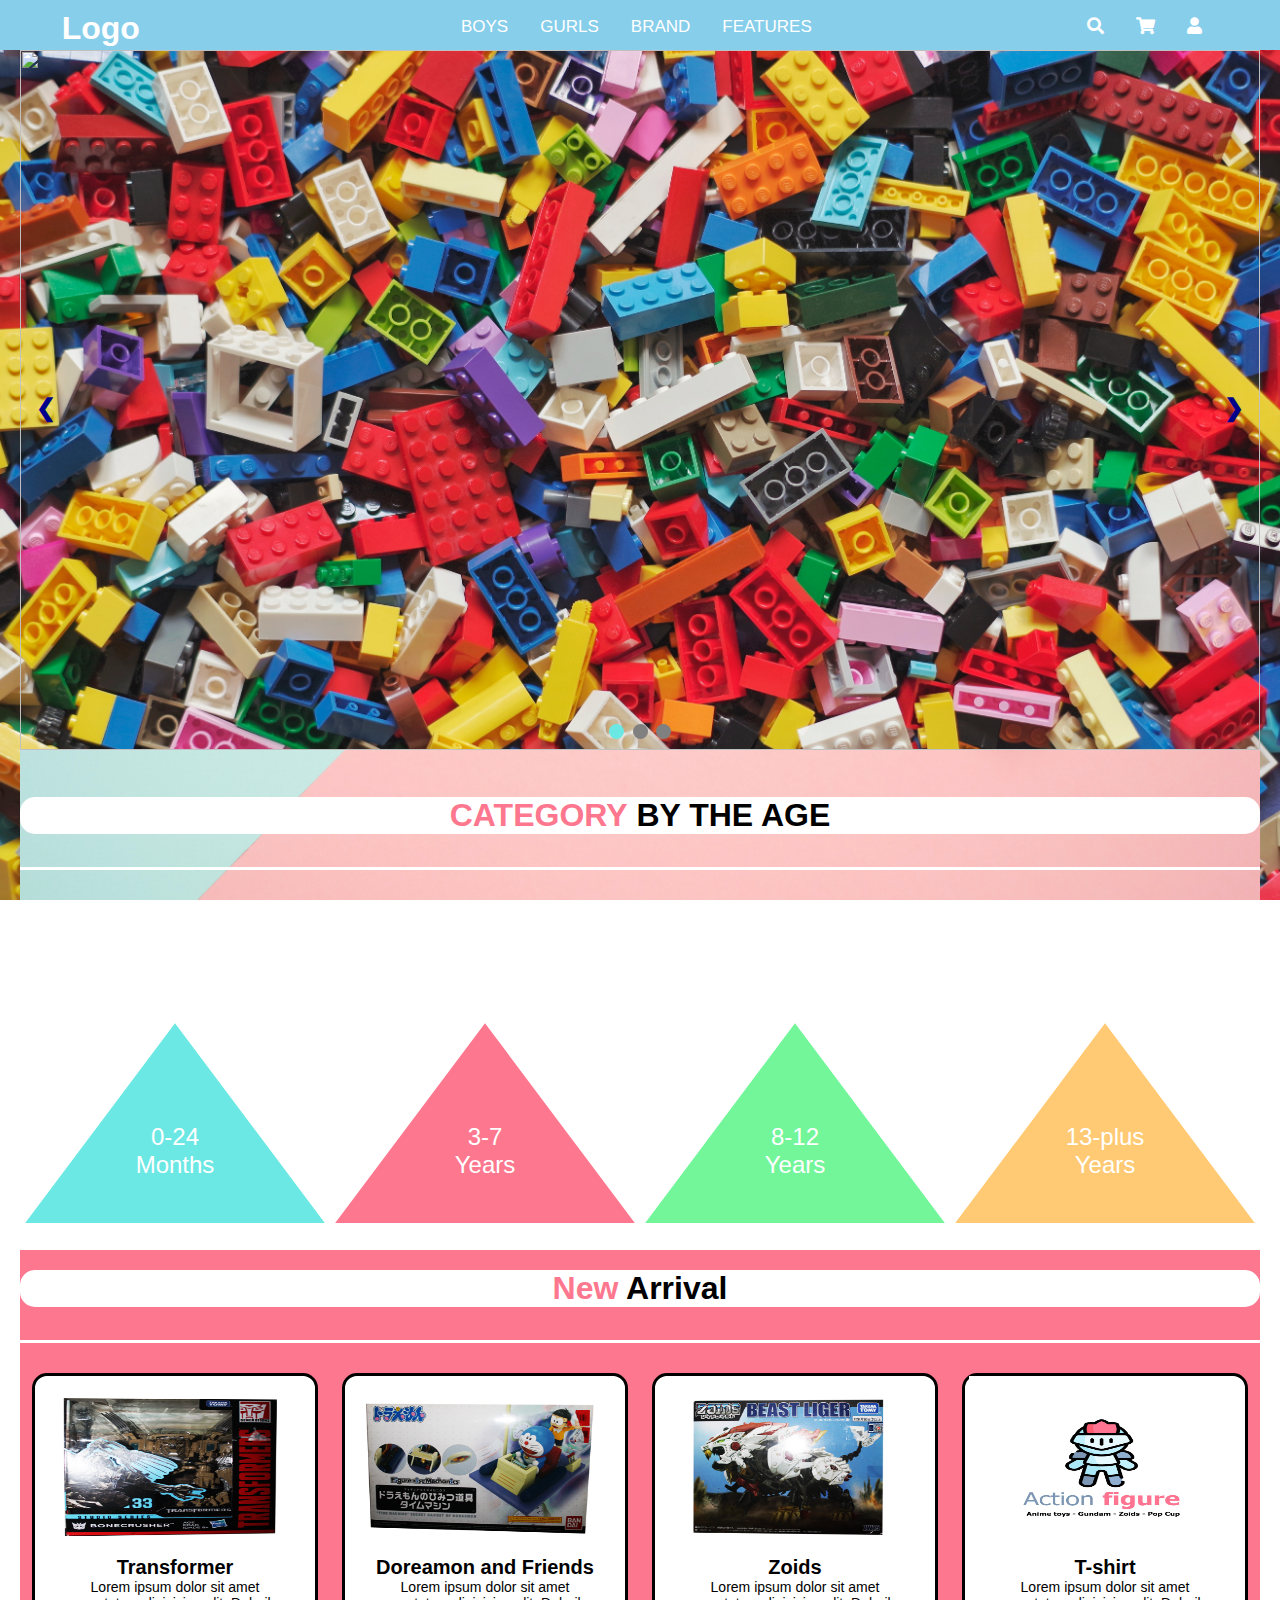
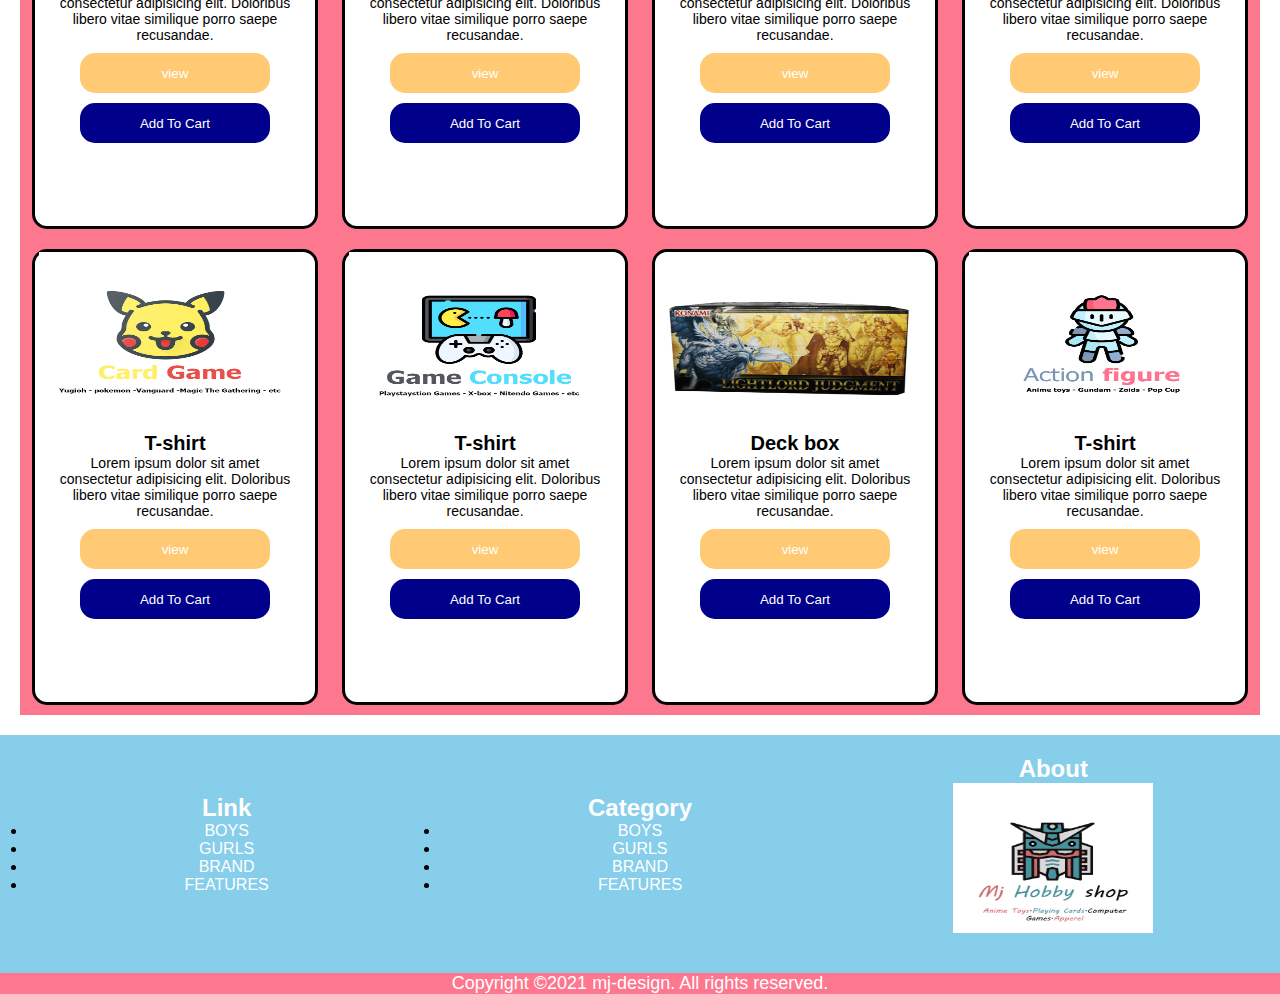
==== index.html @ 23a68a2f "first try" ====
<!DOCTYPE html>
<html lang="en">
<head>
    <meta charset="UTF-8">
    <meta http-equiv="X-UA-Compatible" content="IE=edge">
    <meta name="viewport" content="width=device-width, initial-scale=1.0">
    <link rel="stylesheet" href="https://cdnjs.cloudflare.com/ajax/libs/font-awesome/5.15.2/css/all.min.css"/>
    <link rel="stylesheet" href="https://cdn.jsdelivr.net/npm/bulma@0.9.3/css/bulma.min.css">
    <link rel="stylesheet" href="nav.css">
    <link rel="stylesheet" href="index.css">
    <title>TOY STORE</title>
</head>
<body>
    <div class="nav-container">
        <nav>
            <div class="logo"><span><i class="fas fa-bars" onclick="openNav()"></i></span> <h1> Logo</h1></div>
            <div class="content">
                <a href="#">BOYS</a>
                <a href="#">GURLS</a>
                <a href="#">BRAND</a>
                <a href="#">FEATURES</a>
            </div>
            <div class="icon-container">
                <a href="#" class="icon"><i class="fas fa-user"></i></a>
                <a href="#" class="icon"><i class="fas fa-shopping-cart"></i></a>
                <a href="#" class="icon"><i class="fas fa-search"></i></a>
            </div>
        </nav>
    </div>
        <div id="myNav" class="overlay">
            <a href="javascript:void(0)" class="closebtn" onclick="closeNav()">&times;</a>
                <div class="overlay-content">
                    <a href="#">BOYS</a>
                    <a href="#">GURLS</a>
                    <a href="#">BRAND</a>
                    <a href="#">FEATURES</a>
                  </div>
                 </div>
                <div class="lalagyanan">
                    <div class="slider">
                        <div class="slideshow-container">
                            <div class="mySlides fade">
                            <img src="img/banner-sell-1.jpg" >
                            </div>
                            <div class="mySlides fade">
                            <img src="img/banne-sell-2.jpg" >
                            </div>
                            <a class="prev" onclick="plusSlides(-1)">&#10094;</a>
                            <a class="next" onclick="plusSlides(1)">&#10095;</a>
                            <div style="text-align:center">
                                <span class="dot" onclick="currentSlide(1)"></span>
                                <span class="dot" onclick="currentSlide(2)"></span>
                                <span class="dot" onclick="currentSlide(3)"></span>
                            </div>
                        </div>
                    </div>
                </div>   
                    <div class="lalagyanan-nang">
                       <div class="category">
                            <div class="lalagyan-title">
                                <p> <b style="color: #FD778E;">CATEGORY</b>  BY THE AGE</p>
                            </div>
                            <div class="tatsulok"><P>0-24</P><p>Months</p></div>
                            <div class="tatsulok" style="background-color:#FD778E;"><P>3-7</P><p>Years</p></div>
                            <div class="tatsulok" style="background-color:#73F69A;"><P>8-12</P><p>Years</p></div>
                            <div class="tatsulok" style="background-color:#FFCA73;"><P>13-plus</P><p>Years</p>/div>
                        </div>
                    </div>
                    <div class="card-container">
                        <div class="card-area">
                            <div class="lalagyan-title">
                                <p > <b style="color: #FD778E;">New</b>  Arrival</p>
                            </div>
                            <div class="item-card">
                                <div class="card-img">
                                    <img src="img/action-2.png" alt="">
                                </div>
                                <p class="card-name"> Transformer</p>
                                <p class="card-info"> Lorem ipsum dolor sit amet consectetur adipisicing elit.
                                Doloribus libero vitae similique porro saepe recusandae.</p>
                                <div class="button-view"><button>view</button></div>
                                <div class="button-cart" onclick="order()"><button>Add To Cart</button></div>
                            </div>
                            <div class="item-card">
                                <div class="card-img">
                                    <img src="img/Action-1.png" alt="">
                                </div>
                                <p class="card-name"> Doreamon and Friends</p>
                                <p class="card-info"> Lorem ipsum dolor sit amet consectetur adipisicing elit.
                                Doloribus libero vitae similique porro saepe recusandae.</p>
                                <div class="button-view"><button>view</button></div>
                                <div class="button-cart" onclick="order()"><button>Add To Cart</button></div>
                            </div>
                            <div class="item-card">
                                <div class="card-img">
                                    <img src="img/action-3.png" alt="">
                                </div>
                                <p class="card-name"> Zoids</p>
                                <p class="card-info"> Lorem ipsum dolor sit amet consectetur adipisicing elit.
                                Doloribus libero vitae similique porro saepe recusandae.</p>
                                <div class="button-view"><button>view</button></div>
                                <div class="button-cart" onclick="order()"><button>Add To Cart</button></div>
                            </div>
                            <div class="item-card">
                                <div class="card-img">
                                    <img src="img/action-figure.jpg" alt="">
                                </div>
                                <p class="card-name"> T-shirt</p>
                                <p class="card-info"> Lorem ipsum dolor sit amet consectetur adipisicing elit.
                                Doloribus libero vitae similique porro saepe recusandae.</p>
                                <div class="button-view"><button>view</button></div>
                                <div class="button-cart" onclick="order()"><button>Add To Cart</button></div>
                            </div>
                            <div class="item-card">
                                <div class="card-img">
                                    <img src="img/card-game.jpg" alt="">
                                </div>
                                <p class="card-name"> T-shirt</p>
                                <p class="card-info"> Lorem ipsum dolor sit amet consectetur adipisicing elit.
                                Doloribus libero vitae similique porro saepe recusandae.</p>
                                <div class="button-view"><button>view</button></div>
                                <div class="button-cart" onclick="order()"><button>Add To Cart</button></div>
                            </div>
                            <div class="item-card">
                                <div class="card-img">
                                    <img src="img/game-console.jpg" alt="">
                                </div>
                                <p class="card-name"> T-shirt</p>
                                <p class="card-info"> Lorem ipsum dolor sit amet consectetur adipisicing elit.
                                Doloribus libero vitae similique porro saepe recusandae.</p>
                                <div class="button-view"><button>view</button></div>
                                <div class="button-cart" onclick="order()"><button>Add To Cart</button></div>
                            </div>
                            <div class="item-card">
                                <div class="card-img">
                                    <img src="img/card-game-1.png" alt="">
                                </div>
                                <p class="card-name"> Deck box</p>
                                <p class="card-info"> Lorem ipsum dolor sit amet consectetur adipisicing elit.
                                Doloribus libero vitae similique porro saepe recusandae.</p>
                                <div class="button-view"><button>view</button></div>
                                <div class="button-cart" onclick="order()"><button>Add To Cart</button></div>
                            </div>
                            <div class="item-card">
                                <div class="card-img">
                                    <img src="img/action-figure.jpg" alt="">
                                </div>
                                <p class="card-name"> T-shirt</p>
                                <p class="card-info"> Lorem ipsum dolor sit amet consectetur adipisicing elit.
                                Doloribus libero vitae similique porro saepe recusandae.</p>
                                <div class="button-view"><button>view</button></div>
                                <div class="button-cart" onclick="order()"><button>Add To Cart</button></div>
                            </div>
                        </div>
                    </div>
                    <footer>
                        <div class="main-footer">
                            <div class="footer-info">
                                <h2 class="subtitle">Link</h2>
                                <ul class="menu-list">
                                    <li><a>BOYS</a></li>
                                    <li><a>GURLS</a></li>
                                    <li><a>BRAND</a></li>
                                    <li><a>FEATURES</a></li>
                                </ul>
                            </div>
                            <div class="footer-info">
                                <h2 class="subtitle">Category</h2>
                                <ul class="menu-list">
                                    <li><a>BOYS</a></li>
                                    <li><a>GURLS</a></li>
                                    <li><a>BRAND</a></li>
                                    <li><a>FEATURES</a></li>
                                </ul>
                            </div>
                            <div class="footer-info">
                                <h2 class="subtitle">About</h2>
                               <div><img class="footer-logo" src="img/hobby-shop.jpg" alt=""></div> 
                            </div>
                        </div>
                        <div class="copy-right">
                            <p>Copyright ©2021 mj-design. All rights reserved.</p>
                        </div>
                    </footer>














    
    
</body>

<script src="main.js"></script>
</html>
---- nav.css ----
*{
    margin: 0;
    padding: 0;
}
body{
    font-family: Arial, Helvetica, sans-serif;
}
.nav-container{
    width: 100%;
    background-color: skyblue;
}
nav{
    background-color: skyblue;
    max-width: 1240px;
    max-height: 50px;
    height: 50px;
    margin: 0 auto;
    display: flex;
    flex-wrap: wrap;
    align-items: center;
}
.content{
    max-width: 600px;
    width: 390px;
    max-height: 30px;
    height: 40px;
    margin: 5px auto;
    color: #fff;
}
.logo{
    max-width: 300px;
    width: 390px;
    max-height: 30px;
    height: 40px;
    margin: 5px auto;
    color: #fff;
} 
.logo i{
    display: none;
}
.icon-container{
    max-width: 300px;
    width: 390px;
    max-height: 30px;
    height: 40px;
    margin: 5px auto;
    color: #fff; 
}
.content a{
    float: left;
    text-align: center;
    padding: 7px 16px;
    color: white;
    text-decoration: none;
    font-size: 17px;
}
.icon-container .icon{
    float: right;
    padding: 7px 16px; 
}
.icon-container i{
    font-size:17px;
    text-align: center;
    color: #fff;
}




footer{
    width: 100%;
    max-height: 3000px;
    height: auto;
    background-color: skyblue;
    
   
  }

  .main-footer{
    max-width: 1240px;
    max-height: 3000px;
    height: auto;
    display: flex;
    flex-wrap: wrap;
    align-items: center;
    margin: 20px auto;
    
    
  }

  .footer-info{
    max-width: 400px;
    width: 400px;
    max-height: 3500x;
    height: auto;
    margin: 20px auto;
   

  }

  .subtitle{
    text-align: center;
    font-size: 24px;
    font-weight: bold;
    color: #fff;
   
  }

  .menu-list{
    margin: 0 auto;
    text-align: center;
   
  }
  .menu-list li a{
    color: #fff !important;
    pointer-events: none;
  }

  
  .footer-info div{
    margin: 0 auto;
    max-width: 200px;
    max-height: 150px;
    height: 150px;
    

  }
  .footer-logo{
    max-width: 400px;
    width: 100%;
    max-height: 150px;
    height: 300px;
    margin: 0 auto;
  }
  .copy-right{
    width: 100%;
    height: auto;
    background-color: #FD778E;
  }
  .copy-right p{
    text-align: center;
    font-size: 18px;
    color: var(--card);
    margin-top: 5px;
  }


@media only screen and (max-width: 1239px){
    nav{
        max-width: 1024px;
        padding: 0 10px;   
    }
    .content{
        max-width: 400px;
    }
    .content a{
        padding: auto 0;
        font-size: 15px;
    }
    .main-footer{
        max-width: 1024px;
    }
    .footer-info{
        max-width: 300px;
    }


}
@media only screen and (max-width: 1023px){
    nav{
        max-width: 768px;
        padding: 0 10px;   
    }  
    .content{
       display: none;
    }
    .logo{
        max-width: 400px;
    }
    .logo i,h1{
        display: inline;
        font-size: 24px;  
    }
    .icon-container{
       margin-top: 20px;
    }
    .main-footer{
       max-width: 768px;
    }
    .footer-info{
        max-width: 250px;
    }


}

@media only screen and (max-width: 767px){
    nav{
        max-width:601px ;
    }
    .logo{
        max-width: 200px;
    }

    .main-footer{
        max-width:601px ;
    }
    .footer-info{
        max-width: 250px;
    }
}
@media only screen and (max-width: 600px){
    nav{
        max-width: 380px;  
    }
    .logo{
        max-width: 180px;  
    }
    .icon-container{
        max-width: 180px;
    }
    .main-footer{
        max-width:601px ;
    }
    .footer-info{
        max-width: 100%;
        width: 100%;
    }


}
@media only screen and (max-width: 379px){
    nav{
        max-width: 320px;
    }
    .logo{
        max-width: 150px;  
    }
    .icon-container{
        max-width: 150px;  
    }
    .main-footer{
        max-width:601px ;
    }
    .footer-info{
        max-width: 100%;
        width: 100%;
    }


}
@media only screen and (max-width: 319px){
    nav{
        max-width: 280px;
    }
    .logo{
        max-width: 100px;  
    }
    .icon-container{
        max-width: 160px;
    }


}


/* The Overlay (background) */
.overlay {
    /* Height & width depends on how you want to reveal the overlay (see JS below) */   
    height: 100%;
    width: 0;
    position: fixed; /* Stay in place */
    z-index: 1; /* Sit on top */
    left: 0;
    top: 0;
    background-color: rgb(0,0,0); /* Black fallback color */
    background-color: rgba(137, 209, 250, 0.9); /* Black w/opacity */
    overflow-x: hidden; /* Disable horizontal scroll */
    transition: 0.5s; /* 0.5 second transition effect to slide in or slide down the overlay (height or width, depending on reveal) */
  }
  
  /* Position the content inside the overlay */
  .overlay-content {
    position: relative;
    top: 25%; /* 25% from the top */
    width: 100%; /* 100% width */
    text-align: center; /* Centered text/links */
    margin-top: 30px; /* 30px top margin to avoid conflict with the close button on smaller screens */
  }
  
  /* The navigation links inside the overlay */
  .overlay a {
    padding: 8px;
    text-decoration: none;
    font-size: 36px;
    color: #fff;
    display: block; /* Display block instead of inline */
    transition: 0.3s; /* Transition effects on hover (color) */
  }
  
  /* When you mouse over the navigation links, change their color */
  .overlay a:hover, .overlay a:focus {
    color: #f1f1f1;
  }
  
  /* Position the close button (top right corner) */
  .overlay .closebtn {
    position: absolute;
    top: 20px;
    right: 45px;
    font-size: 60px;
  }
  
  /* When the height of the screen is less than 450 pixels, change the font-size of the links and position the close button again, so they don't overlap */
  @media screen and (max-height: 450px) {
    .overlay a {font-size: 20px}
    .overlay .closebtn {
      font-size: 40px;
      top: 15px;
      right: 35px;
    }
  }
---- index.css ----
:root{
    --main-color:#6CE8E4;
    --card:#fff;
    --green:#73F69A;
    --button:#FFCA73;
    --border:3px black solid;
}
body{
  background-image: url("img/lego.jpg");
  background-attachment: fixed;
  background-position: center;
  background-repeat: no-repeat;
  background-size: cover;
}
.lalagyanan{
    width: 100%;
    height: auto;
    display: flex;
    flex-wrap: wrap;
   
   
}
.slider{
    max-width:100%;
    max-height:5000px ;
    height: auto;
    margin: 0 auto;
}
/* Slideshow container */
.slideshow-container {
    max-width: 100%;
    width: 100%;
    height: 700px;
    position: relative;
    margin: 0 auto;
   ;
  }
  
  /* Hide the images by default */
  .mySlides {
    display: none;
  }

  .mySlides img{
      max-width: 100%;
      width: 1240px;
      max-height:700px;
      height: 700px;
  }
  
  /* Next & previous buttons */
  .prev, .next {
    cursor: pointer;
    position: absolute;
    top: 50%;
    width: auto;
    margin-top: -22px;
    padding: 16px;
    color: darkblue;
    font-weight: bold;
    font-size: 24px;
    transition: 0.6s ease;
    border-radius: 0 3px 3px 0;
    user-select: none;
  }
  /* Position the "next button" to the right */
  .next {
    right: 0;
    border-radius: 3px 0 0 3px;
  }
  /* On hover, add a black background color with a little bit see-through */
  .prev:hover, .next:hover {
    background-color: var(--main-color);
  }
 
  .dot {
    cursor: pointer;
    height: 15px;
    width: 15px;
    margin: 0 2px;
    background-color: grey;
    border-radius: 50%;
    display: inline-block;
    position: relative;
    bottom: 30px;
    transition: background-color 0.6s ease;
  }
  .active, .dot:hover {
    background-color: var(--main-color);
  }
  /* Fading animation */
  .fade {
    -webkit-animation-name: fade;
    -webkit-animation-duration: 1.5s;
    animation-name: fade;
    animation-duration: 1.5s;
  }
  @-webkit-keyframes fade {
    from {opacity: .4}
    to {opacity: 1}
  }
  @keyframes fade {
    from {opacity: .4}
    to {opacity: 1}
  }

  .lalagyanan-nang{
    width: 100%;
    height: auto;
  }
  .category{
    max-width: 1240px;
    width: 100%;
    height: auto;
    display: flex;
    flex-wrap: wrap; 
    align-items: center;
    margin: 0 auto;
    background-image: url("img/bg.jpg");
    min-height: 500px;
    background-attachment: fixed;
    background-position: center;
    background-repeat: no-repeat;
    background-size: cover;
}
  .lalagyan-title{
      max-width: 1240px;
      width: 1240px;
      max-height: 100px;
      height: 70px; 
      margin: 20px auto;
      border-bottom: var(--card) 3px solid;
      font-weight: bold;
  }
 
  .lalagyan-title p{

      text-align: center;
      font-size: 32px;
      color: black;
      border-radius: 15px;
      background-color: #fff;
      
      
  }
  .tatsulok{
    max-width:300px ; 
    width: 100%;
    max-height: 200px;
    height: 200px;   
    clip-path: polygon(50% 0%, 0% 100%, 100% 100%);
    background-color: var(--main-color);
    margin: 0 auto;
    margin-top: 80px;
  }
  .tatsulok p{
    font-size: 24px;
    color: #fff;
    text-align: center;
    position: relative;
    top: 50%;
   
  }
  .card-container{
    width: 100%;
    height: auto;
   
   
    
  }
  .card-area{
      max-width: 1240px;
      width: 100%;
      max-height: 5000px;
      height: auto;
      margin:  auto;
      display: flex;
      align-items: center;
      flex-wrap: wrap;
      background-color:#FD778E;

  }
  .item-card{
    max-width: 300px;
    width: 280px;
    max-height: 500px;
    height: 450px;
    margin: 10px auto;
    border: var(--border);
    border-radius: 15px;
    background-color: var(--card);
  }
  .card-img{
    max-width: 272px;
    width: 280px;
    max-height: 180px;
    height: 100%;
    background-color: #fff;
    margin: 0 auto;
    border-radius: 10px;
  }
  .card-img img{
    max-width: 260px;
    width: 280px;
    max-height: 178px;
    height: 100%;
  }
  .card-name{
    text-align: center;
    font-size: 20px;
    font-weight: bold;
  }
  .card-info{
    text-align: center;
    font-size: 14px;
    margin: 0 20px;
  }
  .button-view{
    max-width: 190px;
    width: 220px;
    height: 40px;
    border-radius: 15px;
    margin: 10px auto;
  }
  .button-view button{
    background-color: var(--button);
    color: white;
    width: 190px;
    height: 40px;
    margin:  0 auto;
    border-radius: 15px;
    border: none;
  }
  
  .button-cart{
    max-width: 190px;
    width: 220px;
    height: 40px;
    margin: 10px auto;
    color: #fff;
  
  }
  .button-cart button{
    background-color:darkblue;
    color: white;
    width: 190px;
    height: 40px;
    margin:  0 auto;
    border-radius: 15px;
    border: none;
  }

  footer{
    width: 100%;
    max-height: 3000px;
    height: auto;
    background-color: skyblue;
    
   
  }

  .main-footer{
    max-width: 1240px;
    max-height: 3000px;
    height: auto;
    display: flex;
    flex-wrap: wrap;
    align-items: center;
    margin: 20px auto;
    
    
  }

  .footer-info{
    max-width: 400px;
    width: 400px;
    max-height: 3500x;
    height: auto;
    margin: 20px auto;
   

  }

  .subtitle{
    text-align: center;
    font-size: 24px;
    font-weight: bold;
    color: #fff;
   
  }

  .menu-list{
    margin: 0 auto;
    text-align: center;
   
  }
  .menu-list li a{
    color: #fff !important;
    pointer-events: none;
  }

  
  .footer-info div{
    margin: 0 auto;
    max-width: 200px;
    max-height: 150px;
    height: 150px;
    

  }
  .footer-logo{
    max-width: 400px;
    width: 100%;
    max-height: 150px;
    height: 300px;
    margin: 0 auto;
  }
  .copy-right{
    width: 100%;
    height: auto;
    background-color: #FD778E;
  }
  .copy-right p{
    text-align: center;
    font-size: 18px;
    color: var(--card);
    margin-top: 5px;
  }


@media only screen and (max-width: 1239px){
    .category{
      max-width: 1024px;
    }

    .card-area{
      max-width: 1024px;
    }
    .item-card{
      max-width: 240px;
    }
    .card-img{
      max-width: 230px;
    }
    .card-img img{
      max-width: 240px;
    }
    .card-name{
      font-size: 18px;
    }

   

   
  }
@media only screen and (max-width: 1023px){
    
  .category{
    max-width:768px;
  }
  .tatsulok{
    max-width: 160px;
  }
  .card-area{
    max-width: 768px;
  }
  .item-card{
    max-width: 240px;
  }
 

  }

@media only screen and (max-width: 767px){
  .category{
    max-width:601px ;
    
    
  }


  .tatsulok{
    max-width: 280px;
    margin-bottom: 20px;
    
  }
  .card-area{
    max-width: 768px;
  }
  .item-card{
    max-width: 280px;
  }
  
}
@media only screen and (max-width: 600px){

  .category{
    max-width:380px ;
    
    
  }


  .tatsulok{
    max-width: 280px;
    margin-bottom: 20px;
    
  }
  .card-area{
    max-width: 768px;
  }
  .item-card{
    max-width: 380pxpx;
  }
  
    
}
@media only screen and (max-width: 379px){
  .category{
    max-width:320px ;
  }
  .tatsulok{
    max-width: 280px;
    margin-bottom: 20px;
    
  }
  .card-area{
    max-width: 768px;
  }
  .item-card{
    max-width: 320px;
  }

}
@media only screen and (max-width: 319px){
 
}
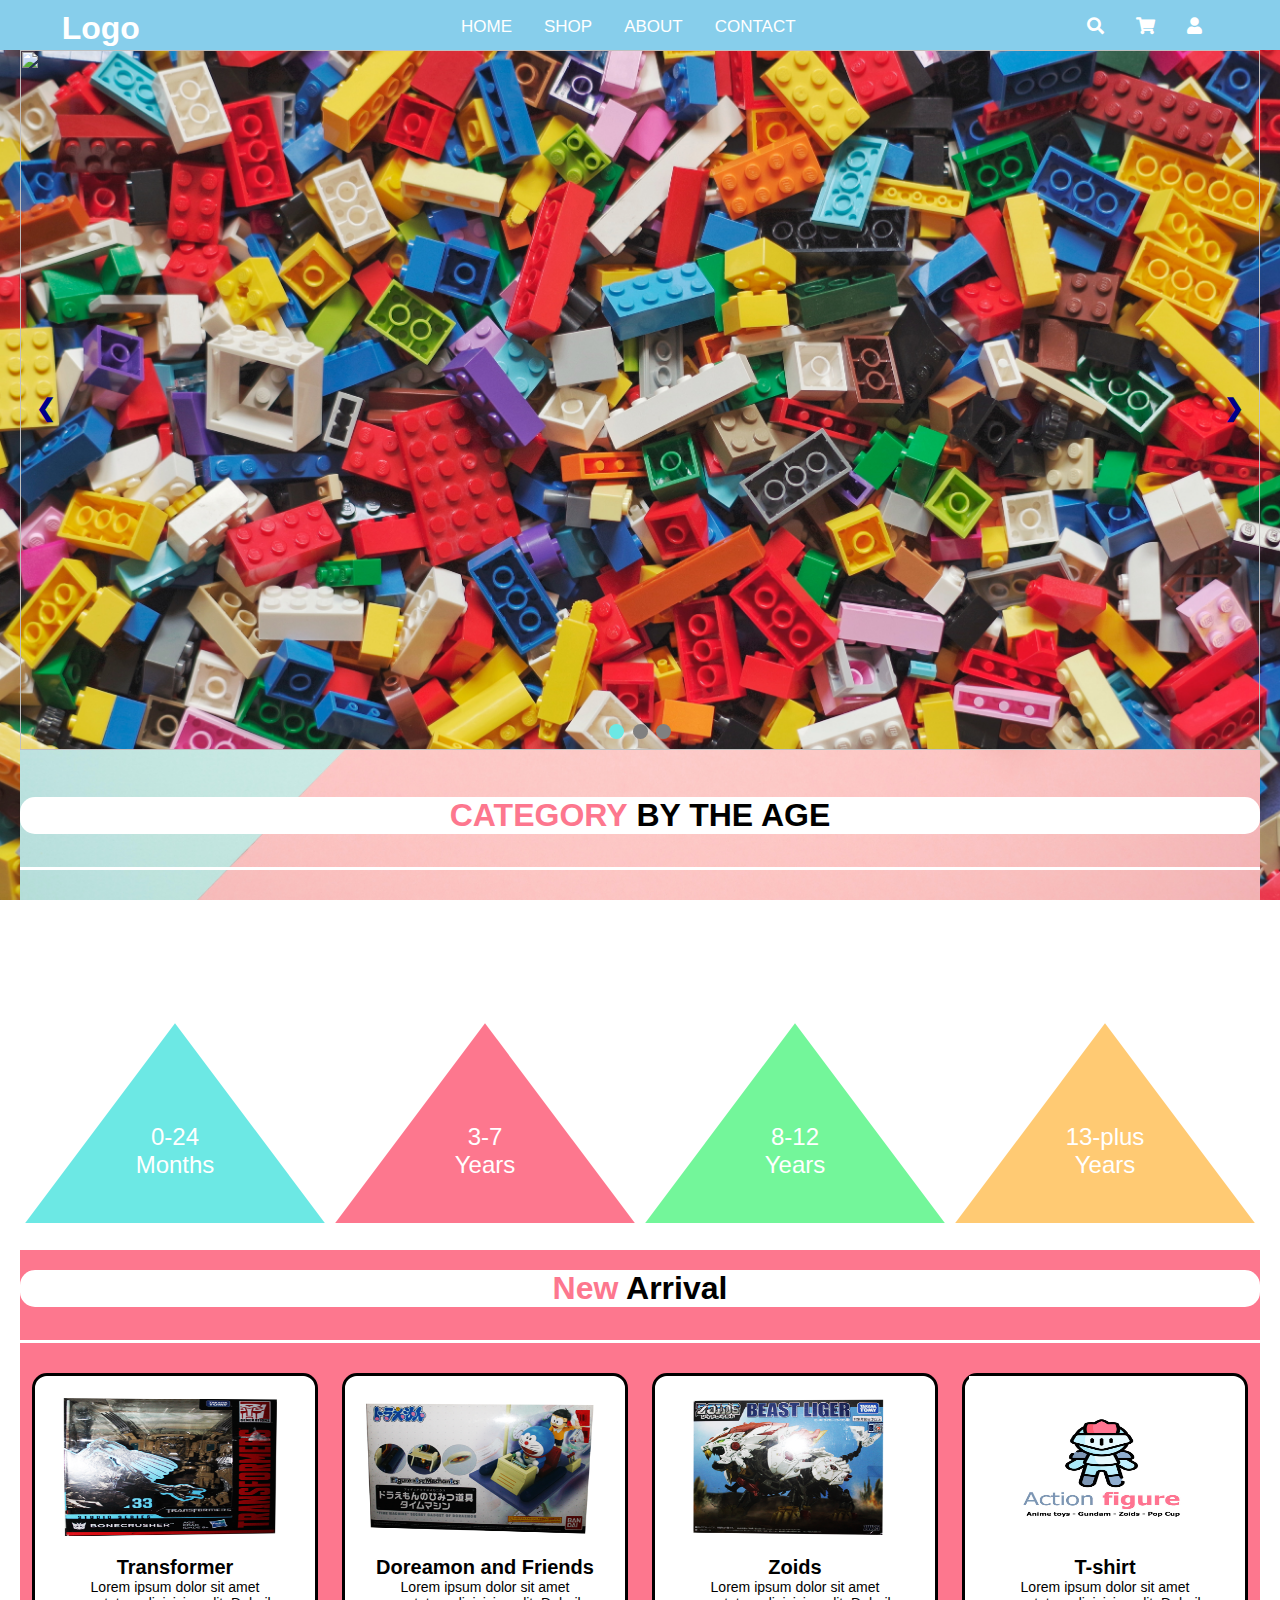
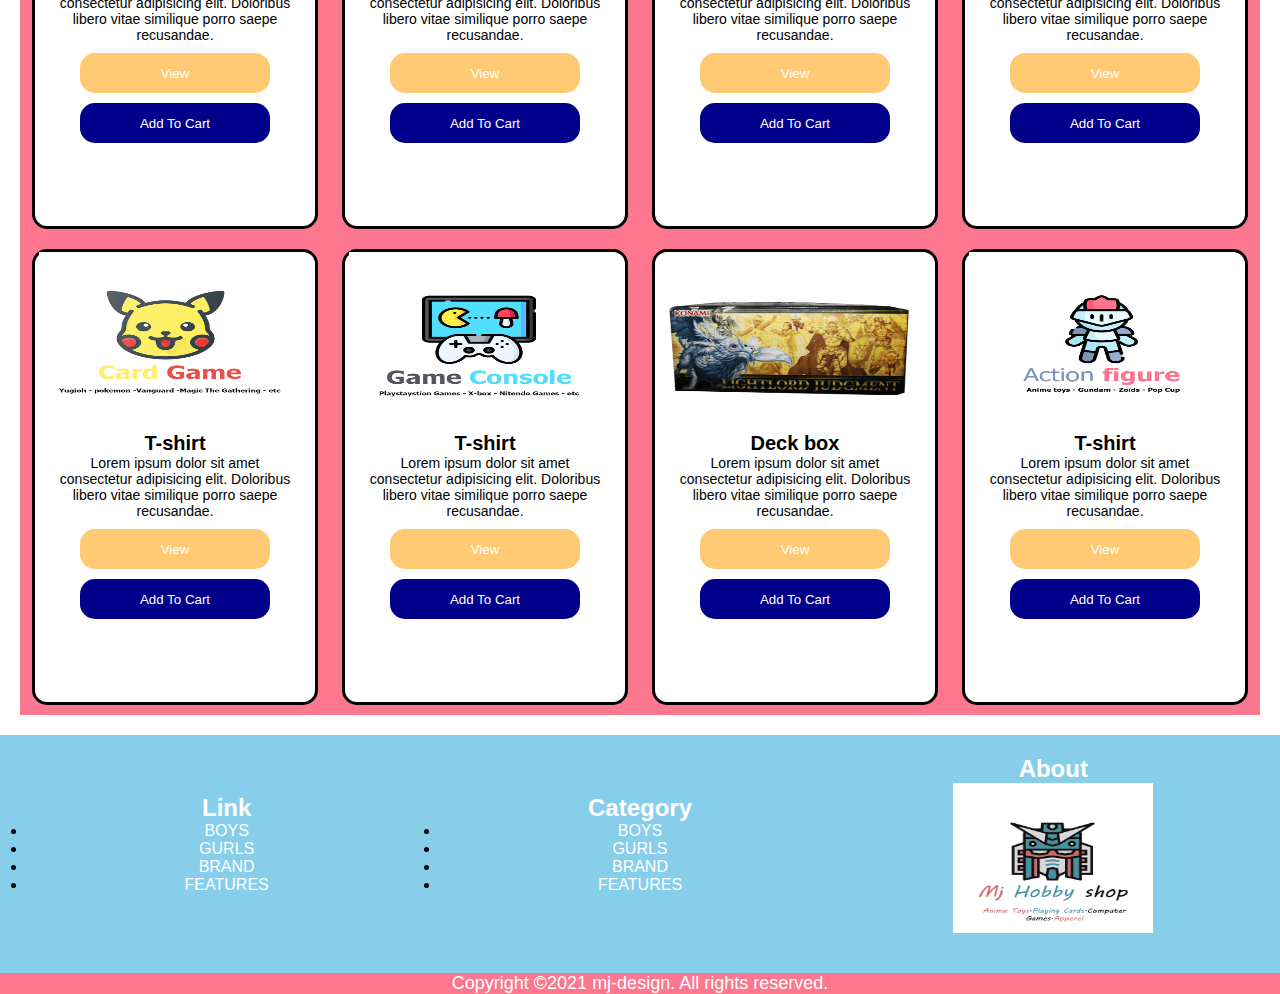
==== commit c6f91663: "new update 60%" ====
--- a/index.html
+++ b/index.html
@@ -15,14 +15,14 @@
         <nav>
             <div class="logo"><span><i class="fas fa-bars" onclick="openNav()"></i></span> <h1> Logo</h1></div>
             <div class="content">
-                <a href="#">BOYS</a>
-                <a href="#">GURLS</a>
-                <a href="#">BRAND</a>
-                <a href="#">FEATURES</a>
+                <a href="index.html">HOME</a>
+                <a href="shop.html">SHOP</a>
+                <a href="#">ABOUT</a>
+                <a href="#">CONTACT</a>
             </div>
             <div class="icon-container">
                 <a href="#" class="icon"><i class="fas fa-user"></i></a>
-                <a href="#" class="icon"><i class="fas fa-shopping-cart"></i></a>
+                <a href="cart.html" class="icon"><i class="fas fa-shopping-cart"></i></a>
                 <a href="#" class="icon"><i class="fas fa-search"></i></a>
             </div>
         </nav>
@@ -78,7 +78,7 @@
                                 <p class="card-name"> Transformer</p>
                                 <p class="card-info"> Lorem ipsum dolor sit amet consectetur adipisicing elit.
                                 Doloribus libero vitae similique porro saepe recusandae.</p>
-                                <div class="button-view"><button>view</button></div>
+                                <div class="button-view"> <a href="info-toy.html" ><button>View</button></a></div>
                                 <div class="button-cart" onclick="order()"><button>Add To Cart</button></div>
                             </div>
                             <div class="item-card">
@@ -88,7 +88,7 @@
                                 <p class="card-name"> Doreamon and Friends</p>
                                 <p class="card-info"> Lorem ipsum dolor sit amet consectetur adipisicing elit.
                                 Doloribus libero vitae similique porro saepe recusandae.</p>
-                                <div class="button-view"><button>view</button></div>
+                                <div class="button-view"> <a href="info-toy.html" ><button>View</button></a></div>
                                 <div class="button-cart" onclick="order()"><button>Add To Cart</button></div>
                             </div>
                             <div class="item-card">
@@ -98,7 +98,7 @@
                                 <p class="card-name"> Zoids</p>
                                 <p class="card-info"> Lorem ipsum dolor sit amet consectetur adipisicing elit.
                                 Doloribus libero vitae similique porro saepe recusandae.</p>
-                                <div class="button-view"><button>view</button></div>
+                                <div class="button-view"> <a href="info-toy.html" ><button>View</button></a></div>
                                 <div class="button-cart" onclick="order()"><button>Add To Cart</button></div>
                             </div>
                             <div class="item-card">
@@ -108,7 +108,7 @@
                                 <p class="card-name"> T-shirt</p>
                                 <p class="card-info"> Lorem ipsum dolor sit amet consectetur adipisicing elit.
                                 Doloribus libero vitae similique porro saepe recusandae.</p>
-                                <div class="button-view"><button>view</button></div>
+                                <div class="button-view"> <a href="info-toy.html" ><button>View</button></a></div>
                                 <div class="button-cart" onclick="order()"><button>Add To Cart</button></div>
                             </div>
                             <div class="item-card">
@@ -118,7 +118,7 @@
                                 <p class="card-name"> T-shirt</p>
                                 <p class="card-info"> Lorem ipsum dolor sit amet consectetur adipisicing elit.
                                 Doloribus libero vitae similique porro saepe recusandae.</p>
-                                <div class="button-view"><button>view</button></div>
+                                <div class="button-view"> <a href="info-toy.html" ><button>View</button></a></div>
                                 <div class="button-cart" onclick="order()"><button>Add To Cart</button></div>
                             </div>
                             <div class="item-card">
@@ -128,7 +128,7 @@
                                 <p class="card-name"> T-shirt</p>
                                 <p class="card-info"> Lorem ipsum dolor sit amet consectetur adipisicing elit.
                                 Doloribus libero vitae similique porro saepe recusandae.</p>
-                                <div class="button-view"><button>view</button></div>
+                                <div class="button-view"> <a href="info-toy.html" ><button>View</button></a></div>
                                 <div class="button-cart" onclick="order()"><button>Add To Cart</button></div>
                             </div>
                             <div class="item-card">
@@ -138,7 +138,7 @@
                                 <p class="card-name"> Deck box</p>
                                 <p class="card-info"> Lorem ipsum dolor sit amet consectetur adipisicing elit.
                                 Doloribus libero vitae similique porro saepe recusandae.</p>
-                                <div class="button-view"><button>view</button></div>
+                                <div class="button-view"> <a href="info-toy.html" ><button>View</button></a></div>
                                 <div class="button-cart" onclick="order()"><button>Add To Cart</button></div>
                             </div>
                             <div class="item-card">
@@ -148,7 +148,7 @@
                                 <p class="card-name"> T-shirt</p>
                                 <p class="card-info"> Lorem ipsum dolor sit amet consectetur adipisicing elit.
                                 Doloribus libero vitae similique porro saepe recusandae.</p>
-                                <div class="button-view"><button>view</button></div>
+                                <div class="button-view"> <a href="info-toy.html" ><button>View</button></a></div>
                                 <div class="button-cart" onclick="order()"><button>Add To Cart</button></div>
                             </div>
                         </div>
@@ -182,22 +182,6 @@
                             <p>Copyright ©2021 mj-design. All rights reserved.</p>
                         </div>
                     </footer>
-
-
-
-
-
-
-
-
-
-
-
-
-
-
-    
-    
 </body>
 
 <script src="main.js"></script>
--- a/nav.css
+++ b/nav.css
@@ -1,3 +1,12 @@
+:root{
+    --main-color:#6CE8E4;
+    --card:#fff;
+    --green:#73F69A;
+    --button:#FFCA73;
+    --border:3px black solid;
+}
+
+
 *{
     margin: 0;
     padding: 0;
@@ -54,6 +63,9 @@
     text-decoration: none;
     font-size: 17px;
 }
+.content a:hover{
+    background-color: skyblue !important;
+}
 .icon-container .icon{
     float: right;
     padding: 7px 16px; 
@@ -102,7 +114,7 @@
     text-align: center;
     font-size: 24px;
     font-weight: bold;
-    color: #fff;
+    color: #fff !important;
    
   }
 
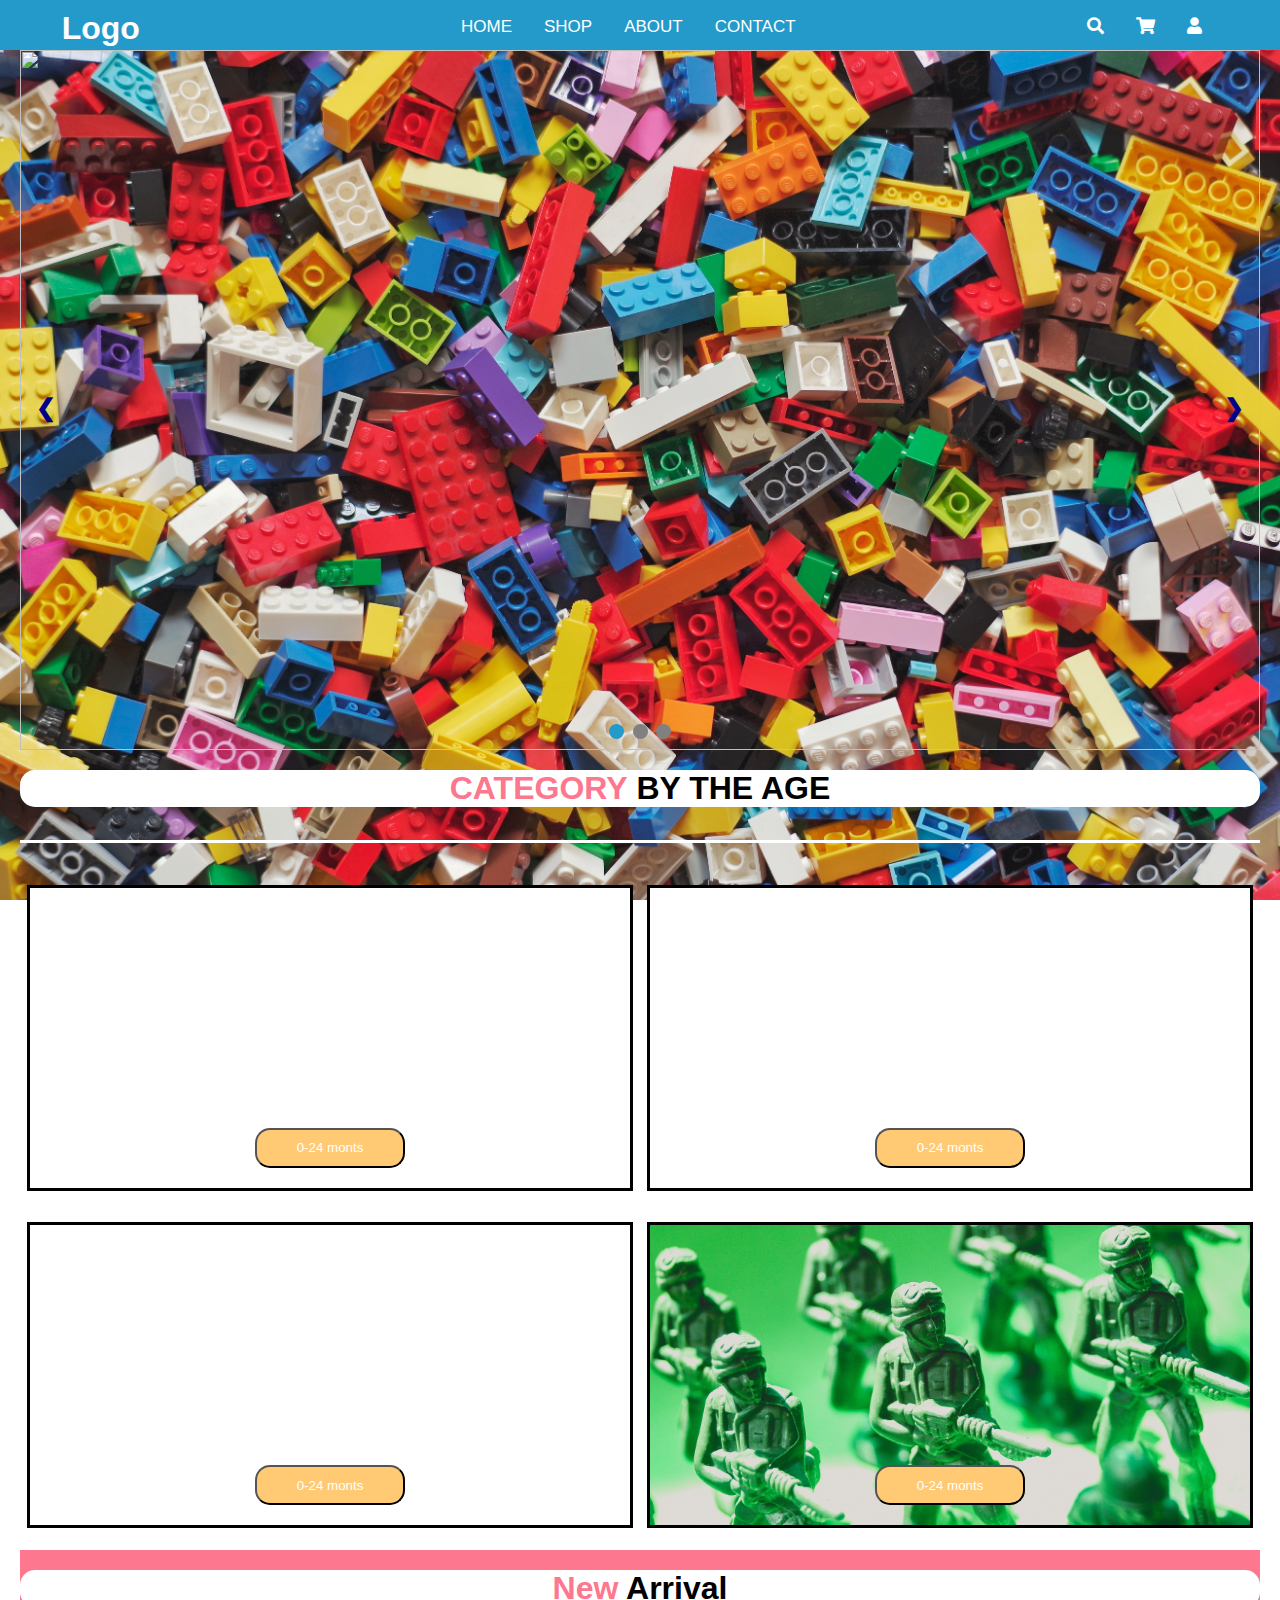
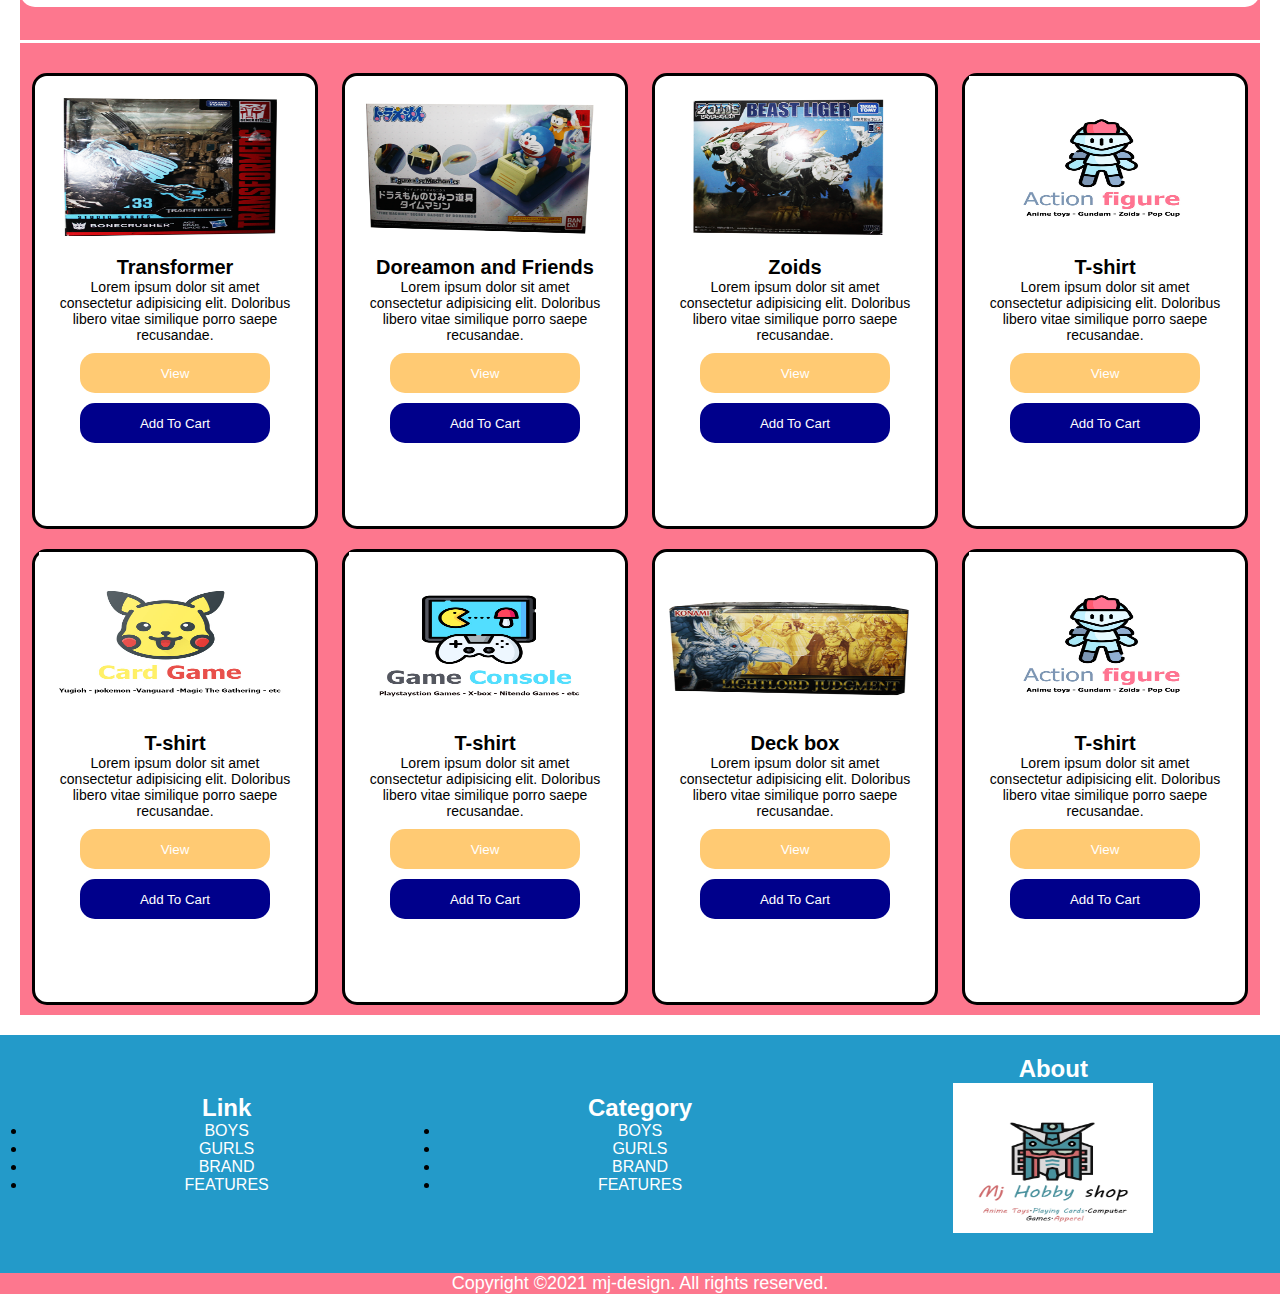
==== commit 4510e63c: "new update" ====
--- a/index.html
+++ b/index.html
@@ -18,24 +18,32 @@
                 <a href="index.html">HOME</a>
                 <a href="shop.html">SHOP</a>
                 <a href="#">ABOUT</a>
-                <a href="#">CONTACT</a>
+                <a href="contact.html">CONTACT</a>
             </div>
             <div class="icon-container">
-                <a href="#" class="icon"><i class="fas fa-user"></i></a>
+                <a href="user.html" class="icon"><i class="fas fa-user"></i></a>
                 <a href="cart.html" class="icon"><i class="fas fa-shopping-cart"></i></a>
-                <a href="#" class="icon"><i class="fas fa-search"></i></a>
+                <a href="#" class="icon" ><i class="fas fa-search" onclick="openSearch()" ></i></a>
             </div>
         </nav>
     </div>
         <div id="myNav" class="overlay">
-            <a href="javascript:void(0)" class="closebtn" onclick="closeNav()">&times;</a>
+            <a href="javascript:void(0)" class="sarado" onclick="closeNav()">&times;</a>
                 <div class="overlay-content">
-                    <a href="#">BOYS</a>
-                    <a href="#">GURLS</a>
-                    <a href="#">BRAND</a>
-                    <a href="#">FEATURES</a>
+                    <a href="index.html">HOME</a>
+                    <a href="shop.html">SHOP</a>
+                    <a href="#">ABOUT</a>
+                    <a href="contact.html">CONTACT</a>
                   </div>
                  </div>
+                 <div id="myOverlay" class="bukas">
+                    <span class="sarado" onclick="closeSearch()" title="Close Overlay">×</span>
+                    <div class="overlay-content">
+                      <form action="/action_page.php">
+                        <input type="text" placeholder="Search.." name="search">
+                      </form>
+                    </div>
+                  </div>
                 <div class="lalagyanan">
                     <div class="slider">
                         <div class="slideshow-container">
@@ -60,10 +68,18 @@
                             <div class="lalagyan-title">
                                 <p> <b style="color: #FD778E;">CATEGORY</b>  BY THE AGE</p>
                             </div>
-                            <div class="tatsulok"><P>0-24</P><p>Months</p></div>
-                            <div class="tatsulok" style="background-color:#FD778E;"><P>3-7</P><p>Years</p></div>
-                            <div class="tatsulok" style="background-color:#73F69A;"><P>8-12</P><p>Years</p></div>
-                            <div class="tatsulok" style="background-color:#FFCA73;"><P>13-plus</P><p>Years</p>/div>
+                            <div class="new-category" style="background: #fff url(img/0-24.jpg) center center/cover no-repeat; ">
+                            <div class="btn-cat"><button>0-24 monts</button></div>
+                            </div>
+                            <div class="new-category" style="background: #fff url(img/3-7.jpg) center center/cover no-repeat; ">
+                                <div class="btn-cat"><button>0-24 monts</button></div>
+                            </div>   
+                            <div class="new-category" style="background: #fff url(img/8-12.jpg) center center/cover no-repeat; ">
+                                <div class="btn-cat"><button>0-24 monts</button></div>
+                            </div>
+                            <div class="new-category" style="background: #fff url(img/13-up.jpg) center center/cover no-repeat; ">
+                                <div class="btn-cat"><button>0-24 monts</button></div>
+                            </div>
                         </div>
                     </div>
                     <div class="card-container">
@@ -185,4 +201,5 @@
 </body>
 
 <script src="main.js"></script>
+
 </html>--- a/nav.css
+++ b/nav.css
@@ -1,5 +1,5 @@
 :root{
-    --main-color:#6CE8E4;
+    --main-color:rgb(35, 154, 201) ;
     --card:#fff;
     --green:#73F69A;
     --button:#FFCA73;
@@ -16,10 +16,10 @@
 }
 .nav-container{
     width: 100%;
-    background-color: skyblue;
+    background-color: var(--main-color);
 }
 nav{
-    background-color: skyblue;
+    background-color: var(--main-color);
     max-width: 1240px;
     max-height: 50px;
     height: 50px;
@@ -35,6 +35,7 @@
     height: 40px;
     margin: 5px auto;
     color: #fff;
+    overflow: hidden;
 }
 .logo{
     max-width: 300px;
@@ -64,7 +65,8 @@
     font-size: 17px;
 }
 .content a:hover{
-    background-color: skyblue !important;
+    background-color:rgb(35, 154, 201) ;
+    color: pink;
 }
 .icon-container .icon{
     float: right;
@@ -83,7 +85,7 @@
     width: 100%;
     max-height: 3000px;
     height: auto;
-    background-color: skyblue;
+    background-color: var(--main-color);
     
    
   }
@@ -155,6 +157,45 @@
     color: var(--card);
     margin-top: 5px;
   }
+
+  .bukas {
+    height: 300px;
+    width: 300px;
+    display: none;
+    position: fixed;
+    z-index: 1;
+    top: 0;
+    right: 0;
+   
+  }
+  /* The content */
+.overlay-content {
+    position: relative;
+    top: 25px !important;
+    width: 80%;
+    text-align: center;
+    margin: auto;
+  }
+  
+  /* Close button */
+  .bukas .sarado {
+    position: absolute;
+    top: 40px;
+    right: 75px;
+    font-size: 32px;
+    cursor: pointer;
+    color:var(--card);
+  }
+  .bukas input[type=text] {
+    padding: 15px;
+    font-size: 12px;
+    border: none;
+    float: left;
+    width: 200px;
+    background: white;
+    height: 20px;
+  }
+  
 
 
 @media only screen and (max-width: 1239px){
--- a/index.css
+++ b/index.css
@@ -1,5 +1,5 @@
 :root{
-    --main-color:#6CE8E4;
+    --main-color:rgb(35, 154, 201) ;
     --card:#fff;
     --green:#73F69A;
     --button:#FFCA73;
@@ -105,23 +105,20 @@
   }
 
   .lalagyanan-nang{
-    width: 100%;
-    height: auto;
+    max-width: 1240px;
+    width: 1240px;
+    height: 800px;
+    margin: 0 auto;
   }
   .category{
     max-width: 1240px;
     width: 100%;
-    height: auto;
+    height: 800px;
     display: flex;
     flex-wrap: wrap; 
-    align-items: center;
-    margin: 0 auto;
-    background-image: url("img/bg.jpg");
-    min-height: 500px;
-    background-attachment: fixed;
-    background-position: center;
-    background-repeat: no-repeat;
-    background-size: cover;
+    align-items:flex-start;
+    margin: 0 auto;
+  
 }
   .lalagyan-title{
       max-width: 1240px;
@@ -143,24 +140,31 @@
       
       
   }
-  .tatsulok{
-    max-width:300px ; 
-    width: 100%;
-    max-height: 200px;
-    height: 200px;   
-    clip-path: polygon(50% 0%, 0% 100%, 100% 100%);
-    background-color: var(--main-color);
-    margin: 0 auto;
-    margin-top: 80px;
-  }
-  .tatsulok p{
-    font-size: 24px;
-    color: #fff;
-    text-align: center;
+  .new-category{
+    max-width: 600px;
+    width: 100%;
+    height: 300px;
+    margin: 10px auto;
+    border: var(--border);
+  }
+  .btn-cat{
+    max-width: 150px;
+    width: 100%;
+    height: 40px;
+    margin: 0 auto;
+    align-items: center;
+   
+  }
+  .btn-cat button{
+    width: 100%;
+    height: 100%;
+    background-color: var(--button);
+    color: var(--card);
     position: relative;
-    top: 50%;
-   
-  }
+    border-radius: 15px;
+    top:240px;
+  }
+
   .card-container{
     width: 100%;
     height: auto;
@@ -250,87 +254,25 @@
     border: none;
   }
 
-  footer{
-    width: 100%;
-    max-height: 3000px;
-    height: auto;
-    background-color: skyblue;
-    
-   
-  }
-
-  .main-footer{
-    max-width: 1240px;
-    max-height: 3000px;
-    height: auto;
-    display: flex;
-    flex-wrap: wrap;
-    align-items: center;
-    margin: 20px auto;
-    
-    
-  }
-
-  .footer-info{
-    max-width: 400px;
-    width: 400px;
-    max-height: 3500x;
-    height: auto;
-    margin: 20px auto;
-   
-
-  }
-
-  .subtitle{
-    text-align: center;
-    font-size: 24px;
-    font-weight: bold;
-    color: #fff;
-   
-  }
-
-  .menu-list{
-    margin: 0 auto;
-    text-align: center;
-   
-  }
-  .menu-list li a{
-    color: #fff !important;
-    pointer-events: none;
-  }
-
-  
-  .footer-info div{
-    margin: 0 auto;
-    max-width: 200px;
-    max-height: 150px;
-    height: 150px;
-    
-
-  }
-  .footer-logo{
-    max-width: 400px;
-    width: 100%;
-    max-height: 150px;
-    height: 300px;
-    margin: 0 auto;
-  }
-  .copy-right{
-    width: 100%;
-    height: auto;
-    background-color: #FD778E;
-  }
-  .copy-right p{
-    text-align: center;
-    font-size: 18px;
-    color: var(--card);
-    margin-top: 5px;
-  }
+  
+
+  
+
+  
+
+ 
 
 
 @media only screen and (max-width: 1239px){
     .category{
       max-width: 1024px;
+    }
+    .lalagyanan-nang{
+      max-width: 1024px;
+      width: 100%;
+    }
+    .new-category{
+      max-width: 500px;
     }
 
     .card-area{
@@ -358,8 +300,12 @@
   .category{
     max-width:768px;
   }
-  .tatsulok{
-    max-width: 160px;
+  .lalagyanan-nang{
+    max-width: 768px;
+    width: 100%;
+  }
+  .new-category{
+    max-width: 350px;
   }
   .card-area{
     max-width: 768px;
@@ -367,23 +313,27 @@
   .item-card{
     max-width: 240px;
   }
- 
+  .card-img{
+    max-width: 200px;
+  }
+  .card-img img{
+    max-width: 200px;
+  }
 
   }
 
 @media only screen and (max-width: 767px){
   .category{
     max-width:601px ;
-    
-    
-  }
-
-
-  .tatsulok{
-    max-width: 280px;
-    margin-bottom: 20px;
-    
-  }
+  }
+  .lalagyanan-nang{
+    max-width: 768px;
+    width: 100%;
+  }
+  .new-category{
+    max-width: 260px;
+  }
+  
   .card-area{
     max-width: 768px;
   }
@@ -400,29 +350,58 @@
     
   }
 
-
-  .tatsulok{
-    max-width: 280px;
-    margin-bottom: 20px;
-    
-  }
+  .lalagyanan-nang{
+    max-width: 380px;
+    width: 100%;
+  }
+  .new-category{
+    max-width: 180px;
+  }
+  
+  
   .card-area{
     max-width: 768px;
   }
   .item-card{
-    max-width: 380pxpx;
-  }
+    max-width: 180px;
+  }
+  .card-img{
+    max-width: 130px;
+  }
+  .card-img img{
+    max-width: 140px;
+  }
+  .button-view{
+    max-width: 150px;
+  }
+  .button-view button{
+    background-color: var(--button);
+    width: 150px;
+  }
+  .button-cart{
+    max-width: 150px;
+  }
+  .button-cart button{
+    width: 150px;
+  }
+
   
     
 }
 @media only screen and (max-width: 379px){
   .category{
     max-width:320px ;
-  }
-  .tatsulok{
-    max-width: 280px;
-    margin-bottom: 20px;
-    
+    height: auto;
+  }
+  .lalagyanan-nang{
+    max-width: 320px;
+    width: 100%;
+    height: auto;
+    padding: 0 10px;
+  }
+  .new-category{
+    max-width: 320px;
+    height: 300px;
   }
   .card-area{
     max-width: 768px;
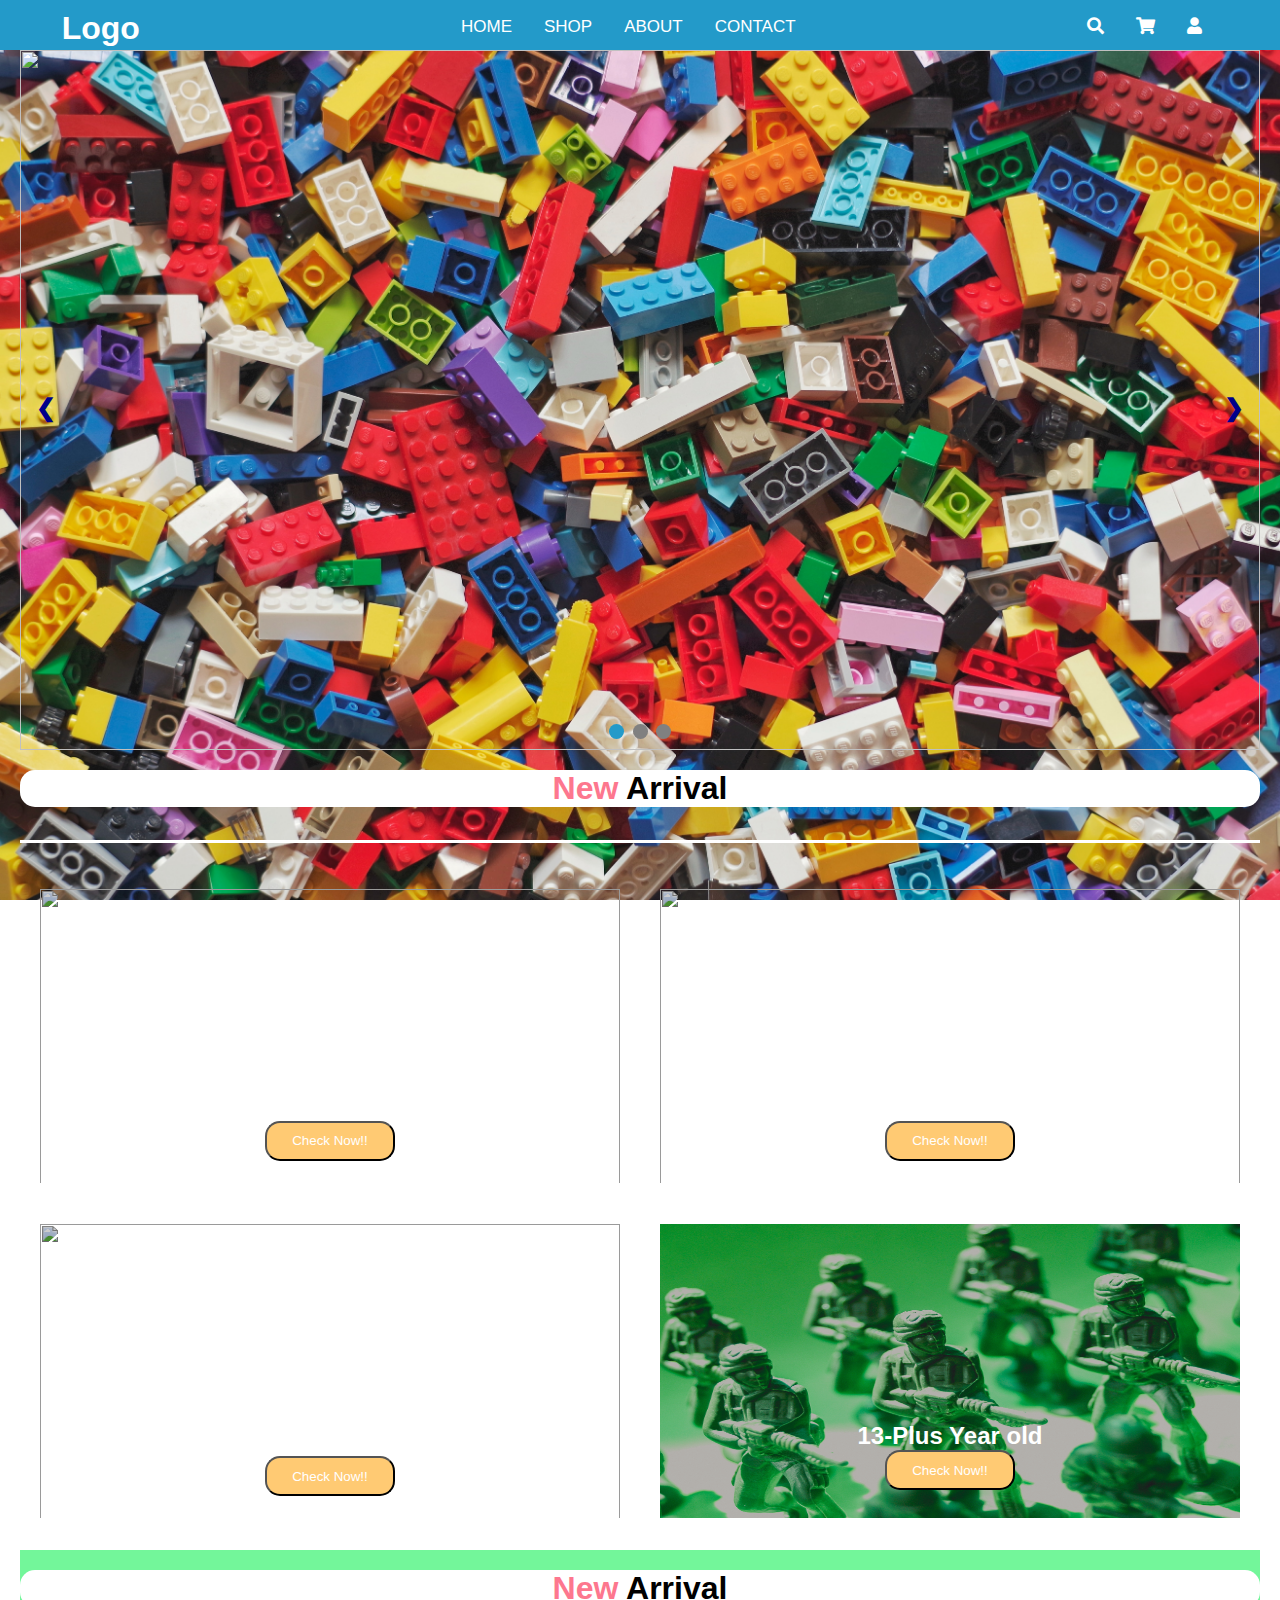
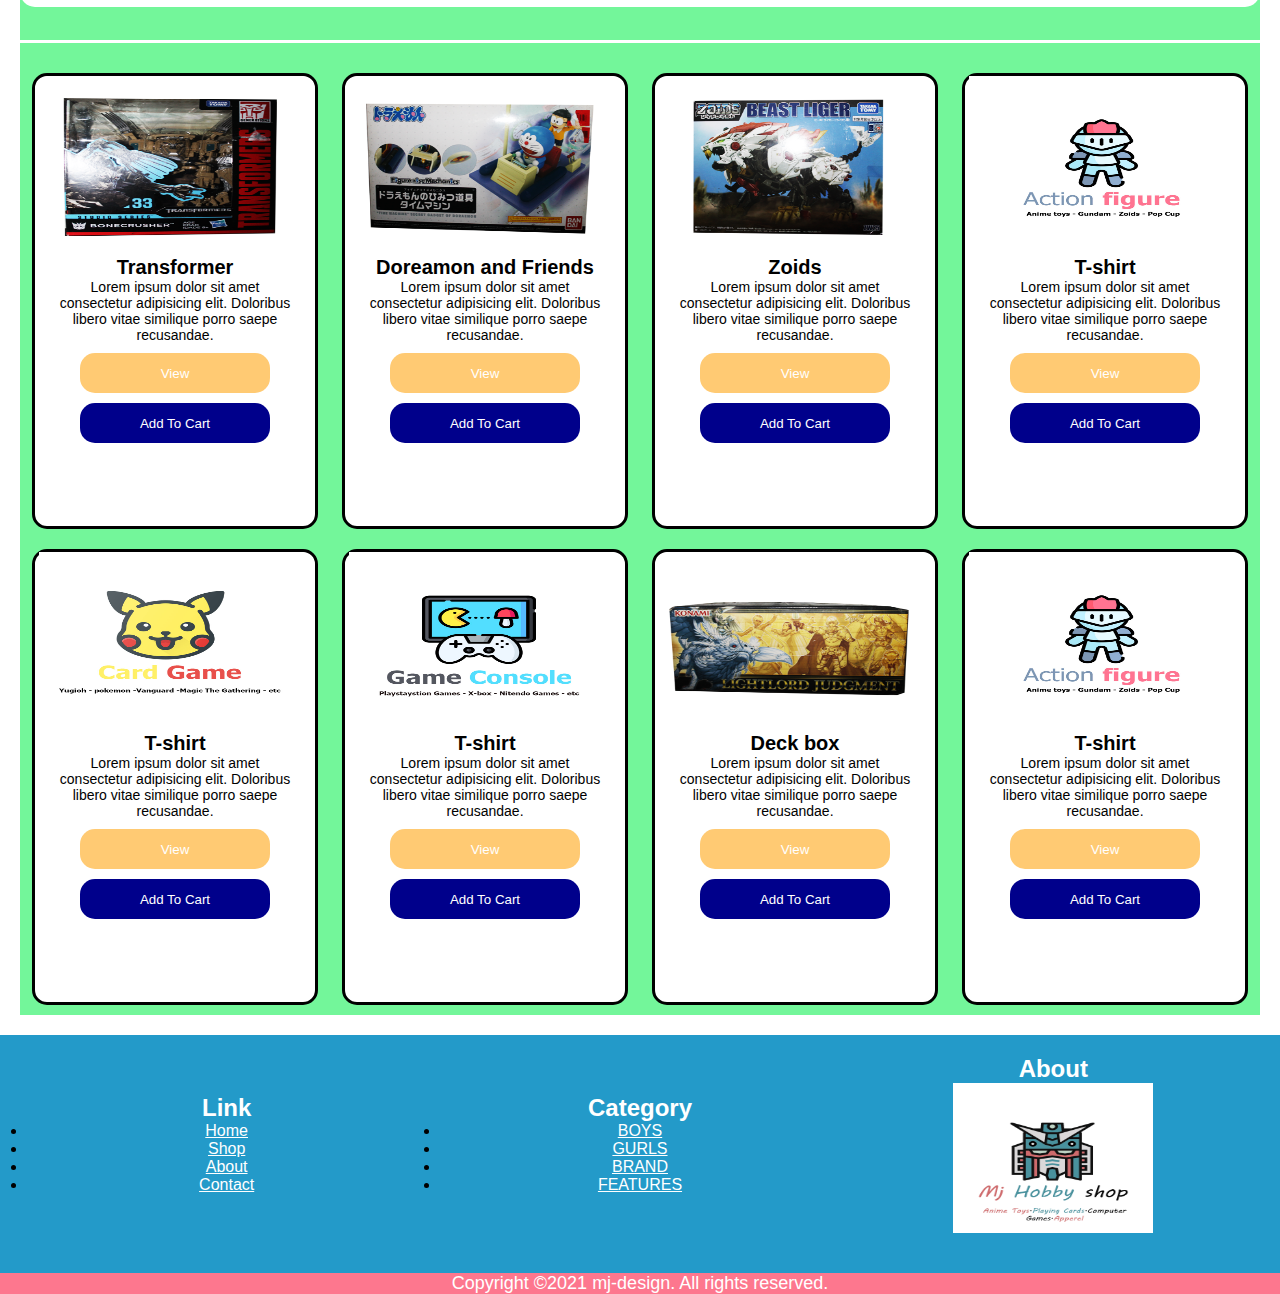
==== commit 5cca56ea: "80%" ====
--- a/index.html
+++ b/index.html
@@ -63,27 +63,49 @@
                         </div>
                     </div>
                 </div>   
-                    <div class="lalagyanan-nang">
-                       <div class="category">
-                            <div class="lalagyan-title">
-                                <p> <b style="color: #FD778E;">CATEGORY</b>  BY THE AGE</p>
-                            </div>
-                            <div class="new-category" style="background: #fff url(img/0-24.jpg) center center/cover no-repeat; ">
-                            <div class="btn-cat"><button>0-24 monts</button></div>
-                            </div>
-                            <div class="new-category" style="background: #fff url(img/3-7.jpg) center center/cover no-repeat; ">
-                                <div class="btn-cat"><button>0-24 monts</button></div>
-                            </div>   
-                            <div class="new-category" style="background: #fff url(img/8-12.jpg) center center/cover no-repeat; ">
-                                <div class="btn-cat"><button>0-24 monts</button></div>
-                            </div>
-                            <div class="new-category" style="background: #fff url(img/13-up.jpg) center center/cover no-repeat; ">
-                                <div class="btn-cat"><button>0-24 monts</button></div>
-                            </div>
-                        </div>
-                    </div>
-                    <div class="card-container">
-                        <div class="card-area">
+                <div class="category-design">
+                    <div class="lalagyan-title">
+                        <p > <b style="color: #FD778E;">New</b>  Arrival</p>
+                    </div>
+                    <div class="category">
+                        <img src="img/0-24.jpg" alt="">
+                        <p> 0-24 mounths</p>
+                        <div class="button-con">
+                            <button> Check Now!!</button>
+                        </div>
+                    </div>
+                    <div class="category">
+                        <img src="img/3-7.jpg" alt="">
+                        <p> 3-5 Year Old</p>
+                        <div class="button-con">
+                            <button> Check Now!!</button>
+                        </div>
+                    </div>
+                    <div class="category">
+                        <img src="img/8-12.jpg" alt="">
+                        <p> 6-8 Year Old</p>
+                        <div class="button-con">
+                            <button> Check Now!!</button>
+                        </div>
+                    </div>
+                    <div class="category">
+                        <img src="img/13-up.jpg" alt="">
+                        <p> 13-Plus Year old</p>
+                        <div class="button-con">
+                            <button> Check Now!!</button>
+                        </div>
+                    </div>
+                </div>  
+                   
+                        
+                
+                
+                
+                
+                
+                
+                
+                <div class="card-area">
                             <div class="lalagyan-title">
                                 <p > <b style="color: #FD778E;">New</b>  Arrival</p>
                             </div>
@@ -168,25 +190,25 @@
                                 <div class="button-cart" onclick="order()"><button>Add To Cart</button></div>
                             </div>
                         </div>
-                    </div>
+                    </div> 
                     <footer>
                         <div class="main-footer">
                             <div class="footer-info">
                                 <h2 class="subtitle">Link</h2>
                                 <ul class="menu-list">
-                                    <li><a>BOYS</a></li>
-                                    <li><a>GURLS</a></li>
-                                    <li><a>BRAND</a></li>
-                                    <li><a>FEATURES</a></li>
+                                    <li><a href="index.html">Home</a></li>
+                                    <li><a href="shop.html">Shop</a></li>
+                                    <li><a href="#">About</a></li>
+                                    <li><a href="contact.html">Contact</a></li>
                                 </ul>
                             </div>
                             <div class="footer-info">
                                 <h2 class="subtitle">Category</h2>
                                 <ul class="menu-list">
-                                    <li><a>BOYS</a></li>
-                                    <li><a>GURLS</a></li>
-                                    <li><a>BRAND</a></li>
-                                    <li><a>FEATURES</a></li>
+                                    <li><a href="shop.html">BOYS</a></li>
+                                    <li><a href="shop.html">GURLS</a></li>
+                                    <li><a href="shop.html">BRAND</a></li>
+                                    <li><a href="shop.html">FEATURES</a></li>
                                 </ul>
                             </div>
                             <div class="footer-info">
--- a/nav.css
+++ b/nav.css
@@ -126,10 +126,15 @@
    
   }
   .menu-list li a{
-    color: #fff !important;
-    pointer-events: none;
-  }
-
+    color: var(--card) !important;
+   
+    
+  }
+  .menu-list li a:hover{
+    color: var(--button) !important;
+    background-color: var(--main-color);
+    
+  }
   
   .footer-info div{
     margin: 0 auto;
--- a/index.css
+++ b/index.css
@@ -13,10 +13,12 @@
   background-size: cover;
 }
 .lalagyanan{
+    max-width: 1240px;
     width: 100%;
     height: auto;
     display: flex;
     flex-wrap: wrap;
+    margin: 0 auto;
    
    
 }
@@ -104,22 +106,8 @@
     to {opacity: 1}
   }
 
-  .lalagyanan-nang{
-    max-width: 1240px;
-    width: 1240px;
-    height: 800px;
-    margin: 0 auto;
-  }
-  .category{
-    max-width: 1240px;
-    width: 100%;
-    height: 800px;
-    display: flex;
-    flex-wrap: wrap; 
-    align-items:flex-start;
-    margin: 0 auto;
-  
-}
+ 
+  
   .lalagyan-title{
       max-width: 1240px;
       width: 1240px;
@@ -140,37 +128,58 @@
       
       
   }
-  .new-category{
-    max-width: 600px;
-    width: 100%;
+ 
+  .category-design{
+    max-width: 1240px;
+    width: 100%;
+    max-height: 4000px;
+    height: 800px;
+    display: flex;
+    flex-wrap: wrap;
+    align-items: flex-start;
+    margin: 0 auto;
+  }
+
+  .category{
+    max-width:580px ;
+    width: 100%;
+    max-height: 4000px;
+    height: 300px; 
+    margin: 10px auto;
+  }
+
+  .category img{
+    max-width:100% ;
+    width: 100%;
+    max-height: 294px;
     height: 300px;
-    margin: 10px auto;
-    border: var(--border);
-  }
-  .btn-cat{
-    max-width: 150px;
-    width: 100%;
-    height: 40px;
-    margin: 0 auto;
-    align-items: center;
-   
-  }
-  .btn-cat button{
+    filter: brightness(80%); 
+  }
+  .category p{
+    font-size: 24px;
+    text-align: center;
+    color: var(--card);
+    position: relative;
+    bottom:100px;
+    font-weight: bold;
+    
+  }
+
+  .button-con{
+    max-width:130px ;
+    width: 100%;
+    max-height: 40px;
+    height: 300px;
+    margin: 0 auto;
+    position: relative;
+    bottom:100px;
+  }
+  .button-con button{
     width: 100%;
     height: 100%;
     background-color: var(--button);
     color: var(--card);
-    position: relative;
     border-radius: 15px;
-    top:240px;
-  }
-
-  .card-container{
-    width: 100%;
-    height: auto;
-   
-   
-    
   }
   .card-area{
       max-width: 1240px;
@@ -181,7 +190,7 @@
       display: flex;
       align-items: center;
       flex-wrap: wrap;
-      background-color:#FD778E;
+      background-color:var(--green);
 
   }
   .item-card{
@@ -264,15 +273,12 @@
 
 
 @media only screen and (max-width: 1239px){
+    
+    .category-design{
+      max-width: 1024px;
+    }
     .category{
-      max-width: 1024px;
-    }
-    .lalagyanan-nang{
-      max-width: 1024px;
-      width: 100%;
-    }
-    .new-category{
-      max-width: 500px;
+      max-width:460px ;
     }
 
     .card-area{
@@ -285,7 +291,7 @@
       max-width: 230px;
     }
     .card-img img{
-      max-width: 240px;
+      max-width: 230px;
     }
     .card-name{
       font-size: 18px;
@@ -297,15 +303,11 @@
   }
 @media only screen and (max-width: 1023px){
     
-  .category{
-    max-width:768px;
-  }
-  .lalagyanan-nang{
+  .category-design{
     max-width: 768px;
-    width: 100%;
-  }
-  .new-category{
-    max-width: 350px;
+  }
+  .category{
+    max-width:350px ;
   }
   .card-area{
     max-width: 768px;
@@ -323,15 +325,11 @@
   }
 
 @media only screen and (max-width: 767px){
-  .category{
-    max-width:601px ;
-  }
-  .lalagyanan-nang{
-    max-width: 768px;
-    width: 100%;
-  }
-  .new-category{
-    max-width: 260px;
+  .category-design{
+    max-width: 601px;
+  }
+  .category{
+    max-width:285px ;
   }
   
   .card-area{
@@ -344,20 +342,25 @@
 }
 @media only screen and (max-width: 600px){
 
-  .category{
-    max-width:380px ;
-    
-    
-  }
-
-  .lalagyanan-nang{
+  .category-design{
     max-width: 380px;
-    width: 100%;
-  }
-  .new-category{
-    max-width: 180px;
-  }
-  
+    height: 850px;
+  }
+  .category{
+    max-width:180px ;
+    height: 300px;
+  }
+  .category img{
+    max-height: 350px;
+    height: 100%;
+  }
+  .category p{
+    bottom:140px;
+    font-size: 20px;
+  }
+  .button-con{
+    bottom:140px;
+  }
   
   .card-area{
     max-width: 768px;
@@ -370,6 +373,9 @@
   }
   .card-img img{
     max-width: 140px;
+  }
+  .card-name{
+    font-size: 15px;
   }
   .button-view{
     max-width: 150px;
@@ -389,18 +395,13 @@
     
 }
 @media only screen and (max-width: 379px){
-  .category{
-    max-width:320px ;
-    height: auto;
-  }
-  .lalagyanan-nang{
+  .category-design{
     max-width: 320px;
-    width: 100%;
-    height: auto;
+    height: 1550px;
     padding: 0 10px;
   }
-  .new-category{
-    max-width: 320px;
+  .category{
+    max-width:100% ;
     height: 300px;
   }
   .card-area{
@@ -412,5 +413,13 @@
 
 }
 @media only screen and (max-width: 319px){
- 
-}
+  .category-design{
+    max-width: 280px;
+    height: 1550px;
+    padding: 0 10px;
+  }
+  .category{
+    max-width:100% ;
+    height: 300px;
+  }
+}
